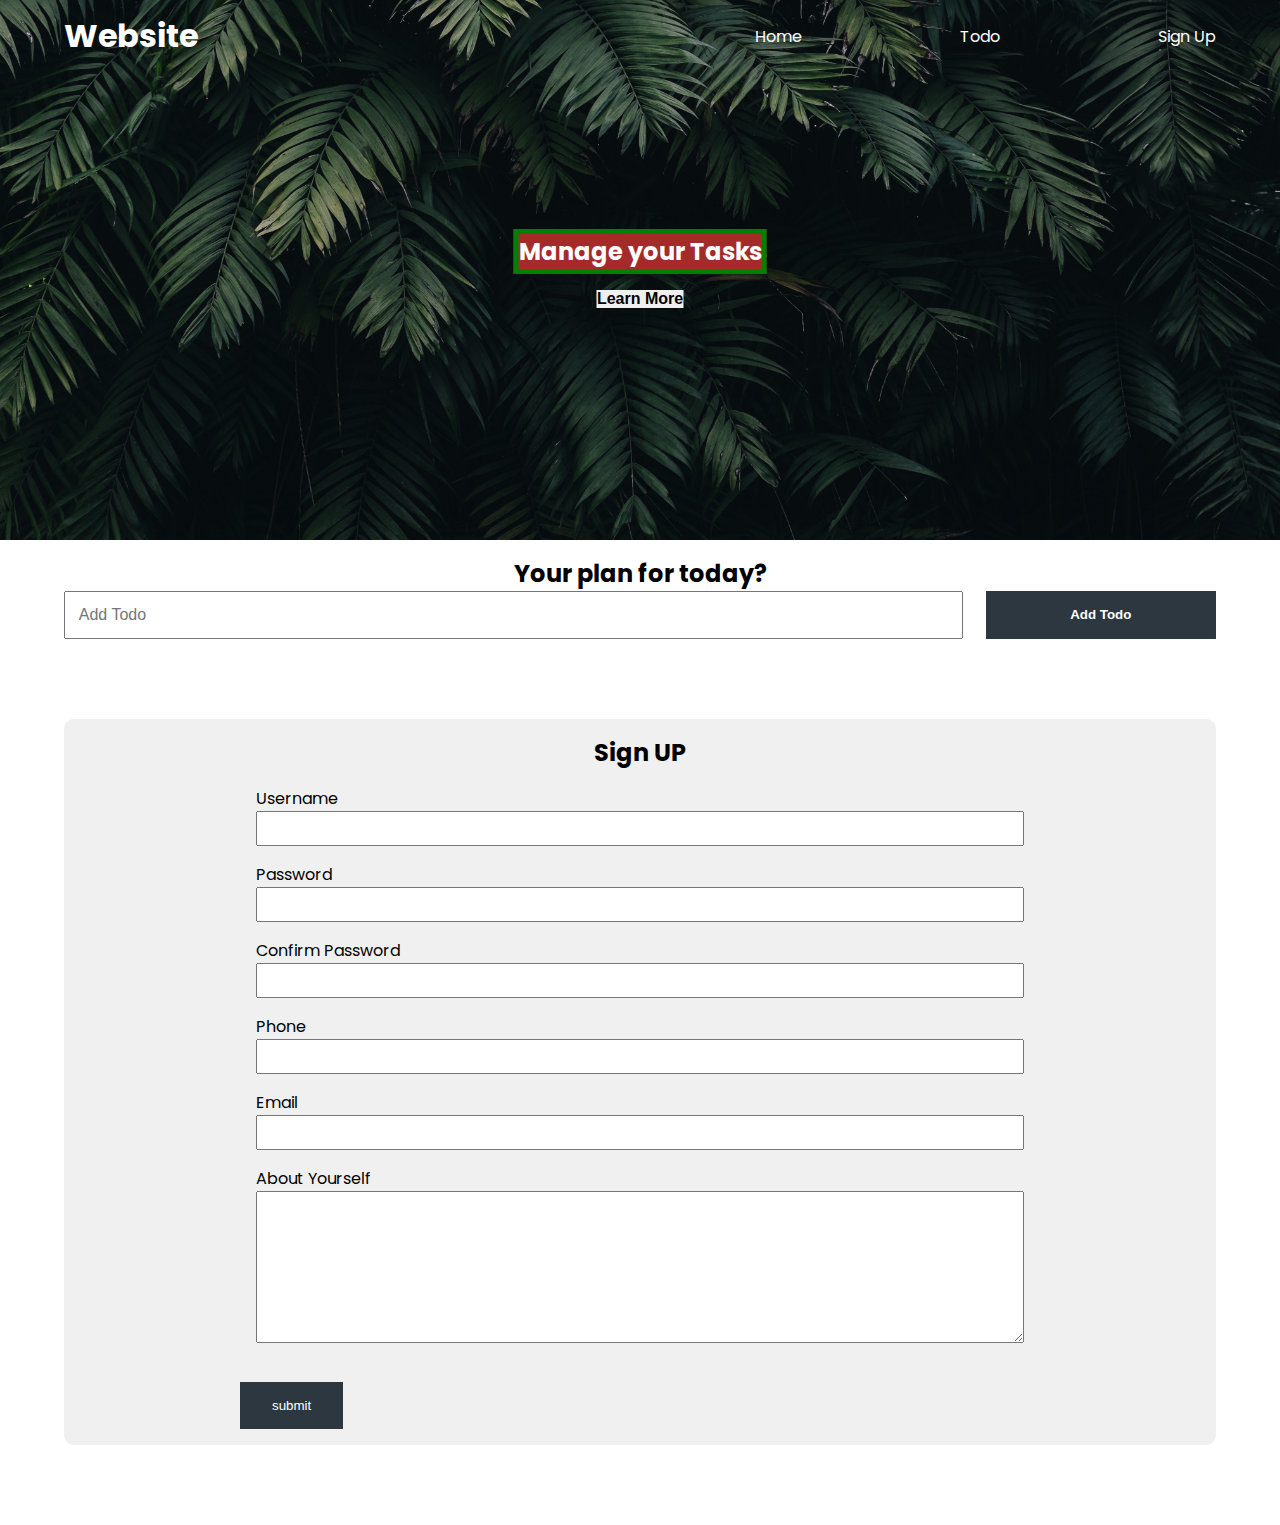
==== index.html @ 0da39adc "Dom Tutorial" ====
<!DOCTYPE html>
<html lang="en">
<head>
    <meta charset="UTF-8">
    <meta http-equiv="X-UA-Compatible" content="IE=edge">
    <meta name="viewport" content="width=device-width, initial-scale=1.0">
    <link rel="stylesheet" href="./style.css">
    <!-- <script src="./102.js" defer></script> -->
    <!-- <script src="./103.js" defer></script> -->
    <!-- <script src="./104.js" defer></script> -->
    <!-- <script src="./105.js" defer></script> -->
    <script src="./106.js" defer></script>
    <!-- <script src="./107.js" defer></script> -->
    <!-- <script src="./108.js" defer></script> -->
    <!-- <script src="./109.js" defer></script> -->
    <!-- <script src="./110.js" defer></script> -->
    <!--Best way excute file in Html-->
     <!-- <script src="./102.js" async></script> && <script src="./102.js"></script> This is a wrong input to store file in html -->
    <title>My Website</title>
</head>
<body>
    <header class="header">
        <nav class=" nav container">
          <h1 class="logo">Website</h1>
          <ul class="nav-items">
            <li class="nav-item"><a href="">Home</a></li>
            <li class="nav-item"><a href="">Todo</a></li>
            <li class="nav-item"><a href="">Sign Up</a></li>
          </ul>
        </nav>
        <div class="headline">
        <h2 id="main-heading">Manage your Tasks <span style=" display:none">Hello</span></h2>
        <button class="btn btn-headline">Learn More</button>
        </div>
    </header>
    <section class="section-todo container">
        <h2>Your plan for today?</h2>
        <form class="form-todo">
            <input type="text" name="" id="" placeholder="Add Todo">
            <input type="submit" value="Add Todo" class="btn">
        </form>
    </section>

    <section class="section-signup container">
        <h2>Sign UP</h2>
        <form class="signup-form">
            <div class="form-group">
                <label for="username">Username</label>
                <input type="text" name="username" id="username">
            </div>
            <div class="form-group">
                <label for="password">Password</label>
                <input type="password" name="password" id="password">
            </div>
            <div class="form-group">
                <label for="confirmpassword">Confirm Password</label>
                <input type="confirmpassword" name="confirmpassword" id="confirmpassword">
            </div>
            <div class="form-group">
                <label for="phone">Phone</label>
                <input type="text" name="phone" id="phone">
            </div>
            <div class="form-group">
                <label for="email">Email</label>
                <input type="email" name="email" id="email">
            </div>
            <div class="form-group">
                <label for="about">About Yourself</label>
                <textarea name="about" id="about" cols="30" rows="10"></textarea>
            </div>
            <button type="submit" class="btn signup-btn">submit</button>
        </form>
    </section>
         <!-- <script src="./102.js"></script> This is a wrong input to store file in html -->
    </body>
</html>
---- style.css ----
@import url("https://fonts.googleapis.com/css2?family=Poppins:wght@200;300;400;500;600;700&display=swap");

*{
    box-sizing: border-box;
    padding: 0;
    margin:0;
}


body{
    font-family: "Poppins", sans-serif;
}
a{
    text-decoration: none;
    color: white;
}

.header{
    position: relative;
    min-height: 60vh;
    background:url('./bg-image.jpg');
    background-position: center;
    background-repeat: no-repeat;
    background-size: cover;
    color: white;
}

.container{
    max-width: 1200px;
    margin: auto;
    width: 90%;
}

.nav{
    min-height: 8vh;
    display: flex;
    justify-content: space-between;
    align-items: center;
}



.nav-items{
    width: 40%;
    display: flex;
    list-style-type:none ;
    justify-content: space-between;
}

.headline{
    text-align: center;
    position: absolute;
    top: 50%;
    left: 50%;
    transform: translate(-50%,-50%);
}

.btn{
    display: inline-block;
    outline: none;
    border: none;
    cursor: pointer;
}

.btn-headline{
    padding: 1rem,2rem;
    font-size: 1rem;
    margin-top: 1rem;
    font-weight: 600;

}

.section-todo{
   margin-top: 5rem;
   text-align: center;   
   margin-top: 1rem;
}

.form-todo{
    min-height: 5vh;
    display: flex;
    justify-content: space-between;
}


.fromm-todo{
    min-height: 100%;
}
.form-todo input[type="text"]{
    width: 78%;
    padding: 0.8rem;
    font-size: 1rem;
    font-weight: 400;
}
.form-todo input[type="submit"]{
    width:20%;
    background:  rgb(44,55,63);
    color: white;
    font-weight: bold;
    
}
.section-signup{
    margin: 5rem auto;
    text-align: center;
    background: rgb(240,240,240);
    border-radius: 10px;
    padding: 1rem;
}

.signup-form{
    max-width: 800px;
    width: 95% ;
    text-align: left;
    margin: auto;
}

.signup-form label{
       display: block;
}

.signup-form input{
    display: block;
    width: 100%;
    padding: 0.5rem;
}

.form-group{
    margin: 1rem;
}
.signup-form textarea{
    width: 100%;
}

.signup-btn{
  background: rgb(44,55,63);
  color: white;
  padding: 1rem 2rem;
  display: inline-block;
  margin: auto;
  margin-top: 1rem;

}
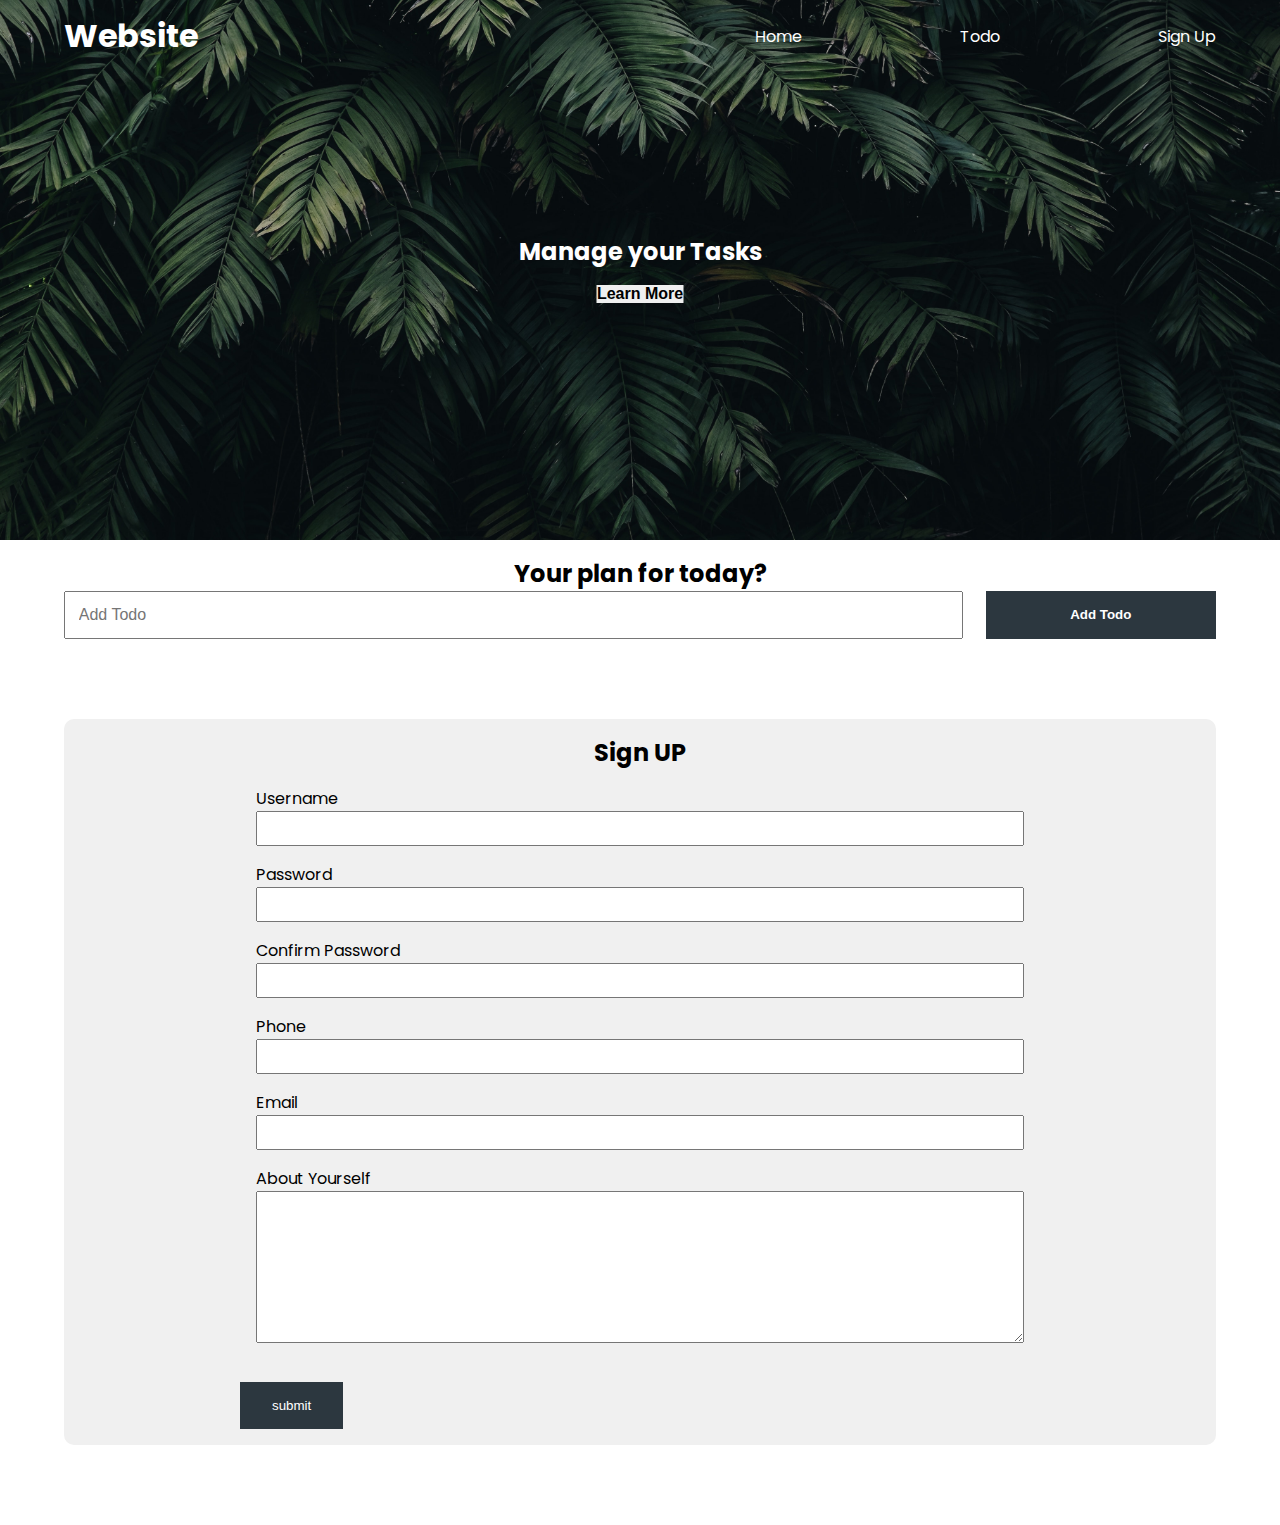
==== commit 6ff1d0a2: "Dom Totorial" ====
--- a/index.html
+++ b/index.html
@@ -9,8 +9,8 @@
     <!-- <script src="./103.js" defer></script> -->
     <!-- <script src="./104.js" defer></script> -->
     <!-- <script src="./105.js" defer></script> -->
-    <script src="./106.js" defer></script>
-    <!-- <script src="./107.js" defer></script> -->
+    <!-- <script src="./106.js" defer></script> -->
+    <script src="./107.js" defer></script>
     <!-- <script src="./108.js" defer></script> -->
     <!-- <script src="./109.js" defer></script> -->
     <!-- <script src="./110.js" defer></script> -->
